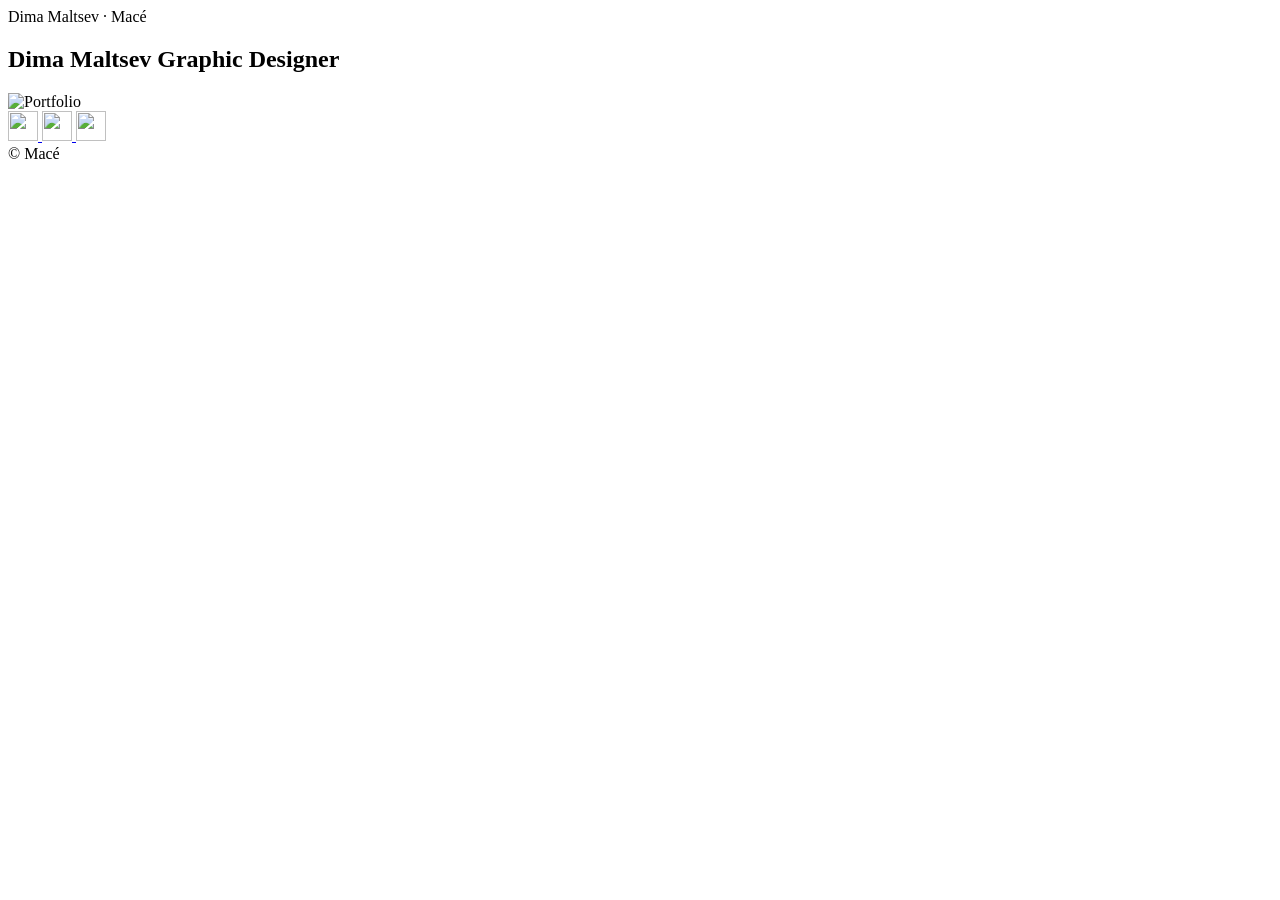
==== index.html @ bc0c4225 "Update index.html" ====
<!doctype html>
<html lang="en">
<head>
  <meta charset="utf-8" />
  <meta name="viewport" content="width=device-width, initial-scale=1" />
  <meta name="p:domain_verify" content="7eff1141d385846b043cf9ca48e43415"/>
  <meta name="theme-color" content="#ffffff" />

  <!-- Google Tag Manager -->
  <script>
    (function(w,d,s,l,i){w[l]=w[l]||[];w[l].push({'gtm.start':
    new Date().getTime(),event:'gtm.js'});var f=d.getElementsByTagName(s)[0],
    j=d.createElement(s),dl=l!='dataLayer'?'&l='+l:'';j.async=true;j.src=
    'https://www.googletagmanager.com/gtm.js?id='+i+dl;f.parentNode.insertBefore(j,f);
    })(window,document,'script','dataLayer','GTM-TT9HBXW8');
  </script>
  <!-- End Google Tag Manager -->

  <!-- Google tag (gtag.js) -->
  <script async src="https://www.googletagmanager.com/gtag/js?id=G-Y58BHB892H"></script>
  <script>
    window.dataLayer = window.dataLayer || [];
    function gtag(){dataLayer.push(arguments);}
    gtag('js', new Date());
    gtag('config', 'G-Y58BHB892H');
  </script>

  <title>Macé · Graphic Designer</title>

  <link rel="icon" href="/favicon.ico?v=3">
  <link rel="apple-touch-icon" sizes="180x180" href="/apple-touch-icon.png?v=3">
  <link href="https://fonts.googleapis.com/css2?family=Montserrat:wght@100;400;700&display=swap" rel="stylesheet" />
  <link rel="stylesheet" href="style.css" />
</head>

<body>

  <!-- Google Tag Manager (noscript) -->
  <noscript>
    <iframe src="https://www.googletagmanager.com/ns.html?id=GTM-TT9HBXW8"
      height="0" width="0" style="display:none;visibility:hidden"></iframe>
  </noscript>
  <!-- End Google Tag Manager (noscript) -->

  <!-- Header -->
  <header>
    <div class="wrap header-content">
      <span id="header-name">Dima Maltsev · Macé</span>
    </div>
  </header>

  <main class="wrap">

    <!-- Hero -->
    <section class="hero">
      <h1 class="hero-title">
        <span class="name-wrapper">
          <span id="name">Dima Maltsev</span>
        </span>
        <span class="role-wrapper">
          <span id="role">Graphic Designer</span>
        </span>
      </h1>
      <div class="accent"></div>
    </section>

    <!-- Portfolio label -->
    <div class="portfolio-name">
      <img src="/assets/portfolio-name.png" alt="Portfolio">
    </div>

    <!-- Portfolio -->
    <section id="portfolio" class="posts"></section>

    <!-- Contacts -->
    <section id="contacts" class="contacts">
      <div class="social-bubbles">

        <a class="bubble-wrap"
           href="https://instagram.com/authent.art"
           target="_blank"
           rel="noopener"
           aria-label="Instagram — Macé">
          <span class="bubble">
            <img src="/assets/icons/instagram.svg" width="30" height="30" alt="">
          </span>
        </a>

        <a class="bubble-wrap"
           href="https://t.me/mace_assistant_bot"
           target="_blank"
           rel="noopener"
           aria-label="Telegram — Macé Assistant">
          <span class="bubble">
            <img src="/assets/icons/telegram.svg" width="30" height="30" alt="">
          </span>
        </a>

        <a class="bubble-wrap"
           href="mailto:mace4681@gmail.com"
           aria-label="Email — mace4681@gmail.com">
          <span class="bubble">
            <img src="/assets/icons/mail.svg" width="30" height="30" alt="">
          </span>
        </a>

      </div>
    </section>

  </main>

  <footer>
    <div class="wrap">
      © <span id="footer-name">Macé</span>
    </div>
  </footer>

  <script src="script.js" defer></script>
</body>
</html>
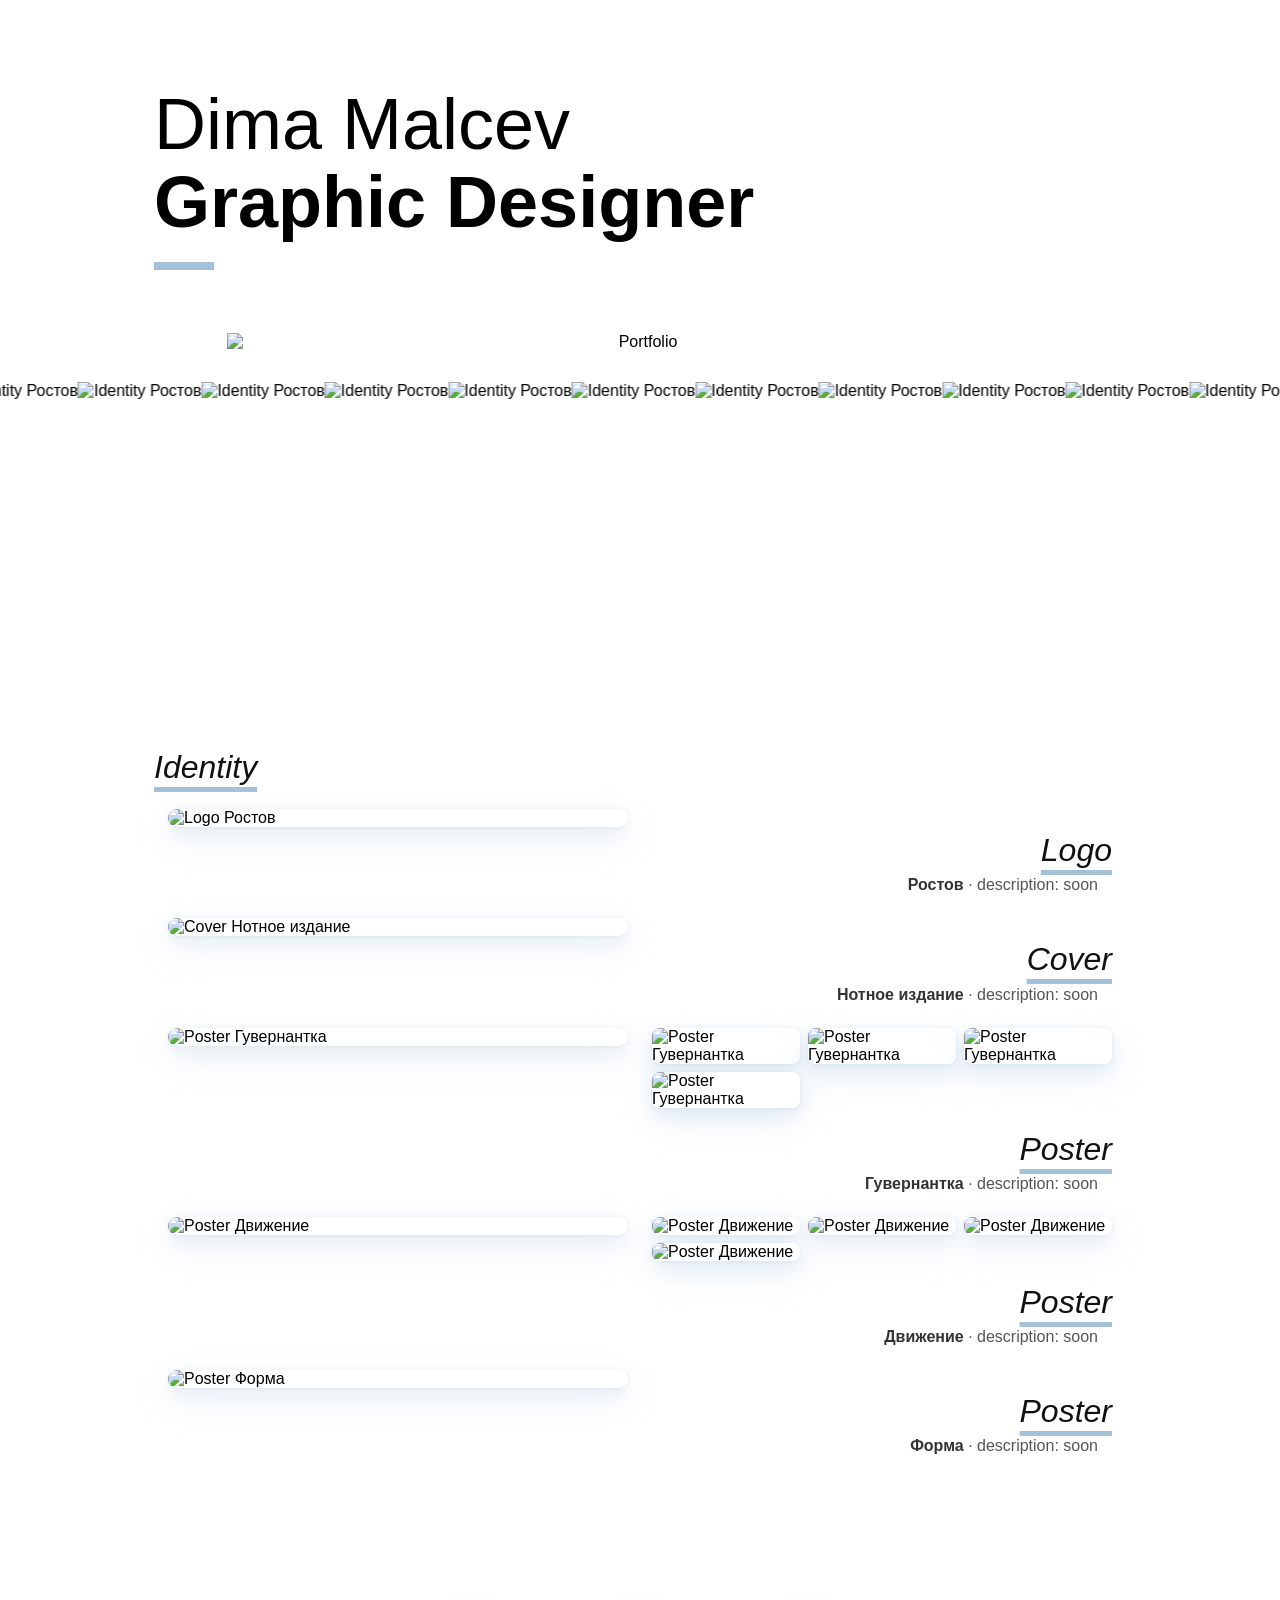
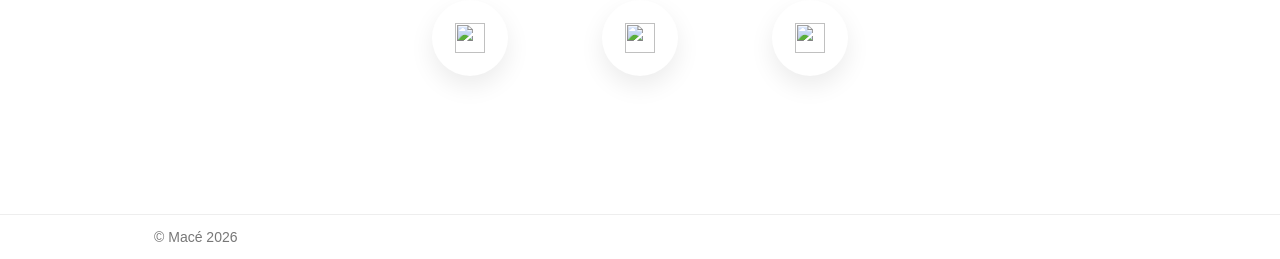
==== commit 66f4d2f1: "Update index.html" ====
--- a/index.html
+++ b/index.html
@@ -111,7 +111,7 @@
 
   <footer>
     <div class="wrap">
-      © <span id="footer-name">Macé</span>
+      © <span id="footer-name">Macé</span> 2026
     </div>
   </footer>
 
--- a/style.css
+++ b/style.css
@@ -0,0 +1,594 @@
+:root {
+  --accent: #A3C1D9;
+  --accent-rgb: 163,193,217; /* для теней */
+  --gap: 24px;
+  --maxw: 1000px;
+}
+
+* { box-sizing: border-box; }
+
+body {
+  margin: 0;
+  font-family: 'Montserrat', sans-serif;
+  background: #fff;
+  color: #000;
+}
+
+.wrap {
+  max-width: var(--maxw);
+  margin: 0 auto;
+  padding: 0 14px;
+}
+
+/* ===== Header ===== */
+header {
+  position: fixed;
+  top: 0; left: 0; right: 0;
+  background: #fff;
+  border-bottom: 1px solid #eee;
+  opacity: 0;
+  pointer-events: none;
+  transition: opacity .3s;
+  z-index: 1000;
+}
+header.visible { opacity: 1; pointer-events: auto; }
+
+.header-content {
+  display: flex;
+  justify-content: center;
+  align-items: center;
+  padding: 12px 0;
+}
+
+#header-name {
+  font-size: clamp(28px, 6vw, 72px);
+  line-height: .96;
+  font-weight: 100;
+}
+
+/* ===== Hero ===== */
+.hero { padding: 10vh 0 7vh; }
+
+.portfolio-name {
+  text-align: center;
+  margin: 0;                 /* без лишних отступов сверху/снизу */
+}
+.portfolio-name img {
+  display: block;
+  width: 85%;
+  height: auto;
+  margin: 0 auto;            /* центрируем */
+}
+
+h1 {
+  font-size: clamp(28px, 6vw, 72px);
+  margin: 0;
+  line-height: .96;
+  font-weight: 700;
+}
+.hero-title { display: flex; flex-direction: column; }
+
+#name { display: block; font-weight: 100; }
+
+.role-wrapper {
+  display: block;
+  overflow: hidden;
+  line-height: 1.2em;
+  height: 1.2em;
+  position: relative;
+  font-weight: 700;
+}
+.role-wrapper span {
+  display: block;
+  position: absolute;
+  left: 0; top: 0;
+  width: 100%;
+  white-space: nowrap;
+}
+
+#role { display: block; }
+
+.accent {
+  width: 60px;
+  height: 8px;
+  background: var(--accent);
+  margin-top: 16px;
+}
+
+section { padding: 7vh 0; }
+
+section#portfolio.posts {
+  padding: 3.5vh 0 7vh;      /* top | left/right | bottom */
+}
+
+/* ===== Animations for role ===== */
+.dud { color: #aaa; }
+.slide-in  { animation: slide-in .5s forwards; }
+.slide-out { animation: slide-out .5s forwards; }
+@keyframes slide-in  { from { transform: translateY(100%);} to { transform: translateY(0);} }
+@keyframes slide-out { from { transform: translateY(0);} to { transform: translateY(-100%);} }
+
+/* ===== Posts ===== */
+.posts { display: flex; flex-direction: column; gap: var(--gap); }
+.post  { display: flex; flex-direction: column; }
+
+/* Заголовок типа поста — ширина по тексту + мазок позади */
+.post-title{
+  position: relative;
+  display: inline-block;     /* ширина по содержимому */
+  align-self: flex-start;     /* не растягиваться на всю ширину flex-контейнера */
+  width: auto;
+  white-space: nowrap;
+  margin: 0px;
+  /*padding: .32em 1.5em .38em;*/
+  color: #fff;
+  font-style: italic;
+  font-weight: 600;
+  line-height: 1;
+  background: none;
+  border-radius: 0;
+  z-index: 0;
+}
+
+.post-title::before{
+  content: "";
+  position: absolute;
+  left: 50%;
+  top: 50%;
+  transform: translate(-50%, -50%);
+  width: 100%;                 /* ширина = ширине текста */
+  height: 1.75em;
+  background: url("/assets/markers/marker-bg-small.png") center / 100% 100% no-repeat;
+  z-index: -1;                 /* под текстом */
+}
+/* описание справа — тонкое; имя поста внутри делаем жирным */
+
+.post-description {
+  margin: 8px 0 0;
+  font-size: 16px;
+  color: #555;
+  max-width: var(--maxw);
+  padding: 0 26px 0 0;;
+  font-weight: 300;
+}
+
+.post-description .post-name { font-weight: 700; color: #333; }
+
+@media (min-width: 1024px){
+  .post-title { font-size: 32px; }
+  .post-description { font-size: 20px; }
+}
+
+/* Images reset */
+img { width: 100%; height: auto; display: block; }
+
+/* ===== Общая карусель (моб и десктоп) ===== */
+.carousel {
+  position: relative;
+  overflow: hidden;
+  width: 100vw;
+  margin-left: calc(50% - 50vw);
+  margin-right: calc(50% - 50vw);
+}
+.carousel-track {
+  display: flex;
+  align-items: stretch;
+  gap: 0;
+  will-change: transform;
+}
+.carousel-track img {
+  width: 100%;
+  flex-shrink: 0;
+}
+
+/* ===== Desktop: первый пост — карусель; остальные — 2 колонки ===== */
+@media (min-width: 769px){
+  /* скрываем карусель у всех, кроме первого */
+  .post .carousel { display: none; }
+
+  .post.is-first .carousel { display: block; height: 40vh; }
+  .post.is-first .carousel-track { height: 100%; align-items: center; }
+  .post.is-first .carousel-track img { height: 100%; width: auto; object-fit: contain; }
+
+  /* корпус поста (не первый): 50% / 50% */
+  .post:not(.is-first) .post-body{
+    display: grid;
+    grid-template-columns: 1fr 1fr; /* две половины */
+    gap: var(--gap);
+    align-items: start;
+    padding: 0 14px;
+  }
+
+  /* левая колонка — обложка по ширине колонки */
+  .post:not(.is-first) .post-left{
+    width: 100%;
+    display: block;
+  }
+  .post:not(.is-first) .post-cover{
+    display: block;
+    width: 100%;
+    height: auto;
+    max-width: 100%;
+    object-fit: contain; /* без обрезки */
+    border-radius: 10px;
+    box-shadow:
+      0 14px 34px rgba(var(--accent-rgb), .22),
+      0 6px 18px rgba(var(--accent-rgb), .18),
+      0 1px 4px  rgba(var(--accent-rgb), .20);
+    transition: box-shadow .25s ease, transform .2s ease;
+  }
+  .post:not(.is-first) .post-cover:hover{
+    transform: translateY(-2px);
+    box-shadow:
+      0 18px 42px rgba(var(--accent-rgb), .26),
+      0 8px 22px rgba(var(--accent-rgb), .20),
+      0 2px 6px  rgba(var(--accent-rgb), .22);
+  }
+
+  /* правая колонка: сверху превью сеткой, снизу текст */
+  .post:not(.is-first) .post-right{
+    display: grid;
+    grid-template-rows: auto auto; /* высота секции подстраивается автоматически */
+    row-gap: var(--gap);
+  }
+
+  /* превью — 3 в ряд; НИЧЕГО не обрезаем: без фикс. высоты и без aspect-ratio */
+  .post:not(.is-first) .post-thumbs{
+    display: grid;
+    grid-template-columns: repeat(3, 1fr);
+    gap: 8px;
+  }
+  .post:not(.is-first) .post-thumbs img{
+    width: 100%;
+    height: auto;        /* авто-высота */
+    object-fit: contain; /* показываем целиком */
+    background: #fff;    /* на случай «письма» по краям */
+    border-radius: 8px;
+    box-shadow:
+      0 14px 34px rgba(var(--accent-rgb), .22),
+      0 6px 18px rgba(var(--accent-rgb), .18),
+      0 1px 4px  rgba(var(--accent-rgb), .20);
+    transition: box-shadow .25s ease, transform .2s ease;
+  }
+  .post:not(.is-first) .post-thumbs img:hover{
+    transform: translateY(-2px);
+    box-shadow:
+      0 18px 42px rgba(var(--accent-rgb), .26),
+      0 8px 22px rgba(var(--accent-rgb), .20),
+      0 2px 6px  rgba(var(--accent-rgb), .22);
+  }
+
+  /* текст справа внизу */
+  .post:not(.is-first) .post-meta{
+    text-align: right;
+    align-self: end;
+  }
+}
+
+/* ===== Mobile: у всех постов — карусели ===== */
+@media (max-width: 768px){
+  .carousel {
+    overflow-x: auto;
+    scroll-snap-type: x mandatory;
+    -webkit-overflow-scrolling: touch;
+    height: auto; width: 100%;
+    margin-left: 0; margin-right: 0;
+  }
+  .carousel::-webkit-scrollbar { display: none; }
+
+  .hero { padding: 5vh 0 7vh; }
+  
+  .post {
+    display: flex;
+    flex-direction: column;
+  }
+
+  .post .carousel {
+    order: 1; /* сначала карусель */
+  }
+
+  .post > .post-title {
+    order: 2; /* потом заголовок */
+    margin-top: 8px;
+  }
+
+  .carousel-track { will-change: auto; }
+  .carousel-track img {
+    width: 100%;
+    height: auto;
+    border: 1px solid #eee;
+    border-radius: 16px;
+    scroll-snap-align: center;
+  }
+
+  .carousel-indicators {
+    position: sticky;
+    bottom: 16px; left: 0; right: 0;
+    display: flex; justify-content: center; align-items: center; gap: 6px;
+    pointer-events: none;
+  }
+  .carousel-indicators span {
+    width: 4px; height: 4px; background: rgba(163,193,217,.5); border-radius: 50%;
+  }
+  .carousel-indicators span.active {
+    width: 6px; height: 6px; background: var(--accent);
+  }
+
+  /* десктопные секции скрываем */
+  .post .post-body,
+  .post .post-left,
+  .post .post-right { display: none; }
+
+  /* и везде показываем карусели */
+  .post .carousel { display: block; }
+}
+
+/* ===== Contacts: плавающие «пузырьки» ===== */
+.contacts { padding: 0 14px 56px; }
+
+.social-bubbles{
+  position: relative;
+  height: 160px;
+  display: block;
+  margin: 40px auto;
+  max-width: var(--maxw);
+}
+
+.bubble-wrap{
+  position: absolute;
+  top: 50%;
+  transform: translate(-50%, -50%);
+  text-decoration: none;
+  color: inherit;
+}
+.bubble-wrap:nth-child(1){ left: 32%; animation: driftX1 7.2s ease-in-out infinite alternate; }
+.bubble-wrap:nth-child(2){ left: 50%; animation: driftX2 8.8s ease-in-out infinite alternate .35s; }
+.bubble-wrap:nth-child(3){ left: 68%; animation: driftX3 6.6s ease-in-out infinite alternate .7s; }
+
+.bubble{
+  --size: 76px;
+  width: var(--size);
+  height: var(--size);
+  border-radius: 50%;
+  background: #fff;
+  box-shadow:
+    0 10px 24px rgba(0,0,0,.08),
+    0 0 0 0 var(--accent) inset; /* «скрытая» обводка; проявляем на hover */
+  display: grid;
+  place-items: center;
+  color: #111;
+  transition:
+    transform .2s ease,
+    background .2s ease,
+    color .2s ease,
+    box-shadow .2s ease;
+  animation: driftY 5.4s ease-in-out infinite alternate;
+}
+.bubble img{ width: 30px; height: 30px; display: block; }
+
+.bubble:hover,
+.bubble:focus-visible{
+  transform: translateY(-2px) scale(1.07);
+  box-shadow:
+    0 12px 28px rgba(0,0,0,.16),
+    0 0 0 1.5px var(--accent) inset;
+}
+.bubble:active{
+  transform: translateY(0) scale(0.98);
+  box-shadow:
+    0 8px 18px rgba(0,0,0,.12),
+    0 0 0 2px var(--accent) inset;
+}
+
+@keyframes driftX1{ from{ transform: translate(-40px,-50%);} to{ transform: translate(18px,-50%);} }
+@keyframes driftX2{ from{ transform: translate(-26px,-50%);} to{ transform: translate(34px,-50%);} }
+@keyframes driftX3{ from{ transform: translate(-30px,-50%);} to{ transform: translate(22px,-50%);} }
+@keyframes driftY  { from{ transform: translateY(12px);} to{ transform: translateY(-16px);} }
+
+@media (prefers-reduced-motion: reduce){
+  .bubble, .bubble-wrap { animation: none !important; }
+}
+
+/* ===== Footer ===== */
+footer {
+  border-top: 1px solid #eee;
+  padding: 14px 0;
+  color: #777;
+  font-size: 14px;
+}
+#footer-name { font-weight: 100; }
+
+/* Скрыть верхний H3 у всех постов, кроме первого (на десктопе) */
+@media (min-width: 769px){
+  .posts .post:not(.is-first) > h3.post-title,
+  .posts .post:not(.is-first) h3.post-title {
+    display: none !important;
+  }
+}
+
+/* Название поста (в описании) — жирнее */
+.post-description {
+  font-weight: 500; /* было 300 */
+  color: #444; /* чуть темнее для читаемости */
+  margin: 8px 0 0;
+  padding: 0 14px;
+  font-size: 16px;
+  color: #555;
+  max-width: var(--maxw);
+}
+
+.post-name {
+  font-weight: 600;
+  color: #000;
+}
+
+/* Описание — тоньше */
+.post-desc {
+  font-weight: 300;
+  color: #555;
+}
+
+.post.is-first {
+  display: flex;
+  flex-direction: column;
+}
+
+.post.is-first .carousel {
+  order: 1; /* сначала идёт карусель */
+}
+
+.post.is-first > .post-title {
+  order: 2; /* потом идёт заголовок */
+  margin-top: 8px; /* небольшой отступ */
+}
+
+.post-title,
+.post.is-first > .post-title {
+  position: relative;
+  display: inline-block;           /* убираем лишние отступы под "маркер" */
+  color: #111;                /* тёмный текст */
+  font-style: italic;         /* оставляем наклон, если нужен */
+  font-weight: 500;           /* «чуть тоньше», но не 100–300 */
+  line-height: 1.1;
+  background: none !important;
+  border: 0;
+
+  /* подчёркивание акцентным цветом */
+  text-decoration-line: underline;
+  text-decoration-color: var(--accent);
+  text-decoration-thickness: .16em;  /* толщина линии */
+  text-underline-offset: .28em;      /* отступ от текста */
+}
+
+/* Полное отключение старого «мазка» на всякий случай */
+.post-title::before,
+
+.hidden{ display:none; }
+
+/* ==== Start Project Modal (Vanilla JS) ==== */
+.spm-btn-accent{ border:1px solid var(--accent); color:var(--accent); background:transparent; padding:12px 24px; border-radius:16px; font-weight:600; }
+.spm-btn-accent:hover{ box-shadow:0 2px 10px rgba(163,193,217,.35); transform:translateY(-1px); }
+
+.spm-overlay{ position:fixed; inset:0; display:none; align-items:center; justify-content:center; background:rgba(0,0,0,.4); padding:16px; z-index:2000; }
+.spm-overlay[aria-hidden="false"]{ display:flex; }
+.spm-modal{ width:min(720px, 100%); background:#fff; color:#000; border-radius:20px; padding:24px; box-shadow:0 10px 30px rgba(0,0,0,.15); }
+.spm-modal__head{ display:flex; justify-content:space-between; align-items:flex-start; margin-bottom:20px; }
+.spm-title{ font-size:24px; font-weight:800; margin:0; }
+.spm-sub{ margin:6px 0 0; color:#666; font-size:13px; }
+.spm-icon{ border:none; background:transparent; color:var(--accent); font-size:18px; padding:6px; border-radius:10px; }
+.spm-icon:hover{ background:rgba(163,193,217,.12); }
+
+.spm-block{ margin-bottom:20px; }
+.spm-label{ text-transform:uppercase; letter-spacing:.06em; font-weight:700; font-size:11px; color:#666; margin-bottom:8px; }
+.spm-list{ list-style:none; padding:0; margin:8px 0 0; display:grid; gap:8px; }
+.spm-option{ border:1px solid #e6e6e6; border-radius:12px; padding:10px 12px; }
+.spm-option:hover{ border-color:var(--accent); }
+.spm-option input{ accent-color:var(--accent); }
+
+.spm-tg{ display:grid; grid-template-columns:1fr 3fr; gap:16px; border:1px solid #e6e6e6; border-radius:16px; padding:16px; transition:box-shadow .25s, border-color .25s, background .25s; }
+.spm-tg.glow{ border-color:var(--accent); box-shadow:0 0 24px rgba(163,193,217,.35), 0 0 0 2px var(--accent) inset; background:rgba(163,193,217,.08); }
+.spm-tg__avatar{ display:flex; align-items:center; justify-content:center; }
+.spm-ava{ width:84px; height:84px; border-radius:999px; background:#eee; overflow:hidden; display:flex; justify-content:center; align-items:center; font-weight:700; color:#ccc; }
+.spm-ava img{ width:100%; height:100%; object-fit:cover; display:block; }
+.spm-tg__name{ font-weight:700; margin-bottom:8px; }
+
+.spm-inputwrap{ border:1px solid #e6e6e6; border-radius:12px; padding:8px 10px; }
+.spm-inputwrap.error{ border-color:#e5484d; }
+.spm-inputwrap input{ width:100%; border:none; outline:none; background:transparent; font-size:14px; color:#000; }
+.spm-inputwrap input::placeholder{ color:#9ca3af; }
+
+.spm-error{ color:#e5484d; font-size:13px; margin-top:8px; }
+.spm-footer{ display:flex; justify-content:space-between; align-items:center; gap:12px; margin-top:24px; }
+.spm-btn-fill{ background:var(--accent); color:#fff; border:none; padding:12px 20px; border-radius:16px; font-weight:600; }
+.spm-btn-fill:disabled{ opacity:.4; cursor:not-allowed; }
+.spm-hint{ color:#666; font-size:12px; }
+
+.post.is-first > .post-title::before {
+  content: none !important;
+  display: none !important;
+}
+
+:root { --accent:#a3c1d9; --tg:#229ED9; } /* телеграм-синий */
+
+ /* Базовая типографика модалки (перебивает глобальные стили) */
+.spm-modal .spm-title{font:800 26px/1.2 Montserrat,system-ui,sans-serif;letter-spacing:0}
+.spm-modal .spm-sub{font:400 13px/1.4 Montserrat,system-ui,sans-serif;color:#666;margin-top:6px}
+.spm-modal .spm-label{font:700 11px/1.1 Montserrat,system-ui,sans-serif;letter-spacing:.06em;color:#666;text-transform:uppercase;margin-bottom:8px}
+
+ /* Кнопка */
+.spm-btn-accent{border:1px solid var(--accent);color:var(--accent);background:transparent;padding:12px 24px;border-radius:16px;font-weight:600;display:inline-block}
+.spm-btn-accent:hover{box-shadow:0 2px 10px rgba(163,193,217,.35);transform:translateY(-1px)}
+
+ /* Модалка */
+.spm-overlay{position:fixed;inset:0;display:none;align-items:center;justify-content:center;background:rgba(0,0,0,.45);padding:16px;z-index:2000}
+.spm-overlay[aria-hidden="false"]{display:flex}
+.spm-modal{width:min(720px,100%);background:#fff;color:#000;border-radius:20px;padding:24px;box-shadow:0 10px 30px rgba(0,0,0,.15)}
+.spm-modal__head{display:flex;justify-content:space-between;align-items:flex-start;margin-bottom:20px}
+.spm-icon{border:none;background:transparent;color:var(--accent);font-size:18px;padding:6px;border-radius:10px}
+.spm-icon:hover{background:rgba(163,193,217,.12)}
+
+ /* Список услуг */
+.spm-list{list-style:none;margin:8px 0 0;padding:0;display:grid;gap:8px}
+.spm-option{border:1px solid #e6e6e6;border-radius:12px;padding:10px 12px}
+.spm-option:hover{border-color:var(--accent)}
+.spm-option input{accent-color:var(--accent)}
+
+ /* Telegram-карточка (¼ + ¾) */
+#spm-tg-card{display:grid;grid-template-columns:1fr 3fr;gap:16px;border:1px solid #e6e6e6;border-radius:16px;padding:16px;transition:border-color .25s,box-shadow .25s,background .25s}
+#spm-tg-card .spm-ava{width:84px;height:84px;border-radius:999px;background:#eee;overflow:hidden;display:flex;align-items:center;justify-content:center;color:#ccc;font-weight:700}
+#spm-tg-card .spm-ava img{width:100%;height:100%;object-fit:cover;display:block}
+.spm-tg__name{font-weight:700;margin-bottom:8px}
+
+ /* Поле ника */
+#spm-tg-inputwrap{border:1px solid #e6e6e6;border-radius:12px;padding:8px 10px}
+#spm-tg-inputwrap.error{border-color:#e5484d}
+#spm-tg-inputwrap input{width:100%;border:none;outline:none;background:transparent;font-size:14px;color:#000}
+#spm-tg-inputwrap input::placeholder{color:#9ca3af}
+.spm-error{color:#e5484d;font-size:13px;margin-top:8px}
+
+ /* «Свечение» при валидном нике (жёсткая специфичность) */
+#spm-tg-card.glow{border-color:var(--tg);box-shadow:0 0 0 2px var(--tg),0 0 24px rgba(34,158,217,.35);background:rgba(34,158,217,.08)}
+/* если хочешь строго в своём акценте — замени var(--tg) на var(--accent) в строке выше */
+
+.spm-footer{display:flex;justify-content:space-between;align-items:center;gap:12px;margin-top:24px}
+.spm-btn-fill{background:var(--accent);color:#fff;border:none;padding:12px 20px;border-radius:16px;font-weight:600}
+.spm-btn-fill:disabled{opacity:.4;cursor:not-allowed}
+.spm-hint{color:#666;font-size:12px}
+.hidden{display:none}
+
+/* CTA как типографская ссылка */
+.cta-link{
+  font:600 18px/1.35 Montserrat,system-ui,sans-serif;
+  color:#000;
+  text-decoration:none;
+  border-bottom:2px solid #a3c1d9;
+  padding-bottom:2px;
+  transition:color .2s, border-color .2s;
+}
+.cta-link:hover{ color:#a3c1d9; border-color:#000; }
+
+/* Телеграм-карточка: используем кастомный акцент --tg (по умолчанию #a3c1d9) */
+#spm-tg-card{ --tg:#a3c1d9; }
+#spm-tg-card.glow{
+  border-color:var(--tg);
+  box-shadow:0 0 0 2px var(--tg), 0 0 24px color-mix(in srgb, var(--tg) 35%, transparent);
+  background:color-mix(in srgb, var(--tg) 10%, white);
+}
+
+/* ▼ Переключатель языка */
+/* ▼ Language switch — минималист */
+.lang-switch{
+  position: fixed;
+  top: 16px;
+  right: 16px;           /* поменяй на left:16px; right:auto; если нужна левая сторона */
+  background: none;
+  border: none;
+  padding: 0;
+  font: 600 12px/1 Montserrat, system-ui, sans-serif;
+  letter-spacing: .06em;
+  text-transform: uppercase;
+  color: var(--accent, #1b1b1b);
+  cursor: pointer;
+}
+.lang-switch:hover{ text-decoration: underline; }
+/* ▲ */
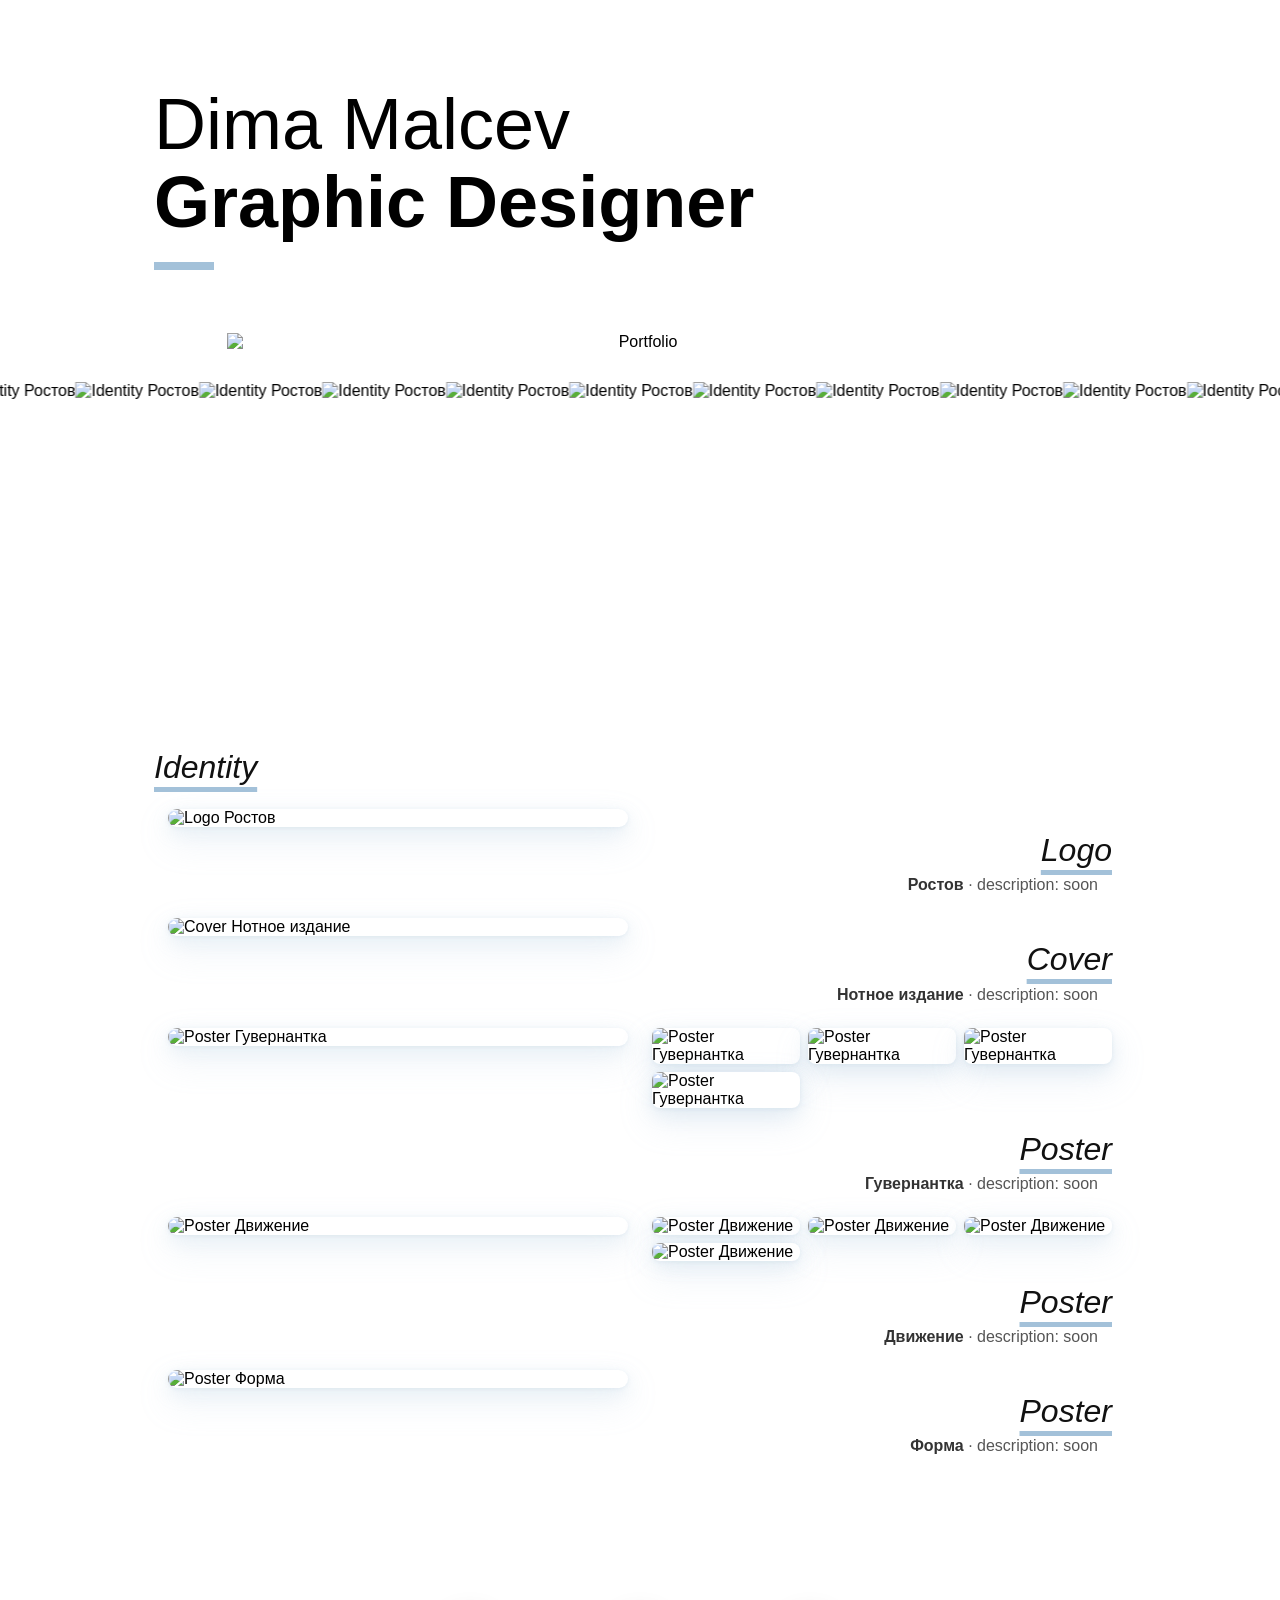
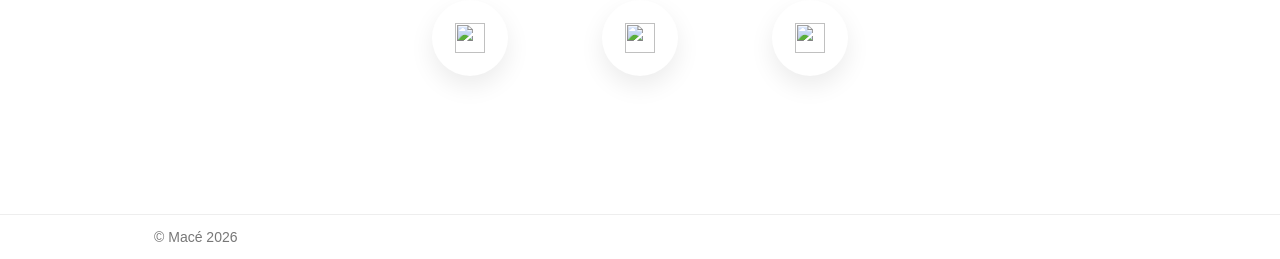
==== commit 4e42b993: "Update index.html" ====
--- a/index.html
+++ b/index.html
@@ -45,7 +45,7 @@
   <!-- Header -->
   <header>
     <div class="wrap header-content">
-      <span id="header-name">Dima Maltsev · Macé</span>
+      <span id="header-name">Dima Malсev · Macé</span>
     </div>
   </header>
 
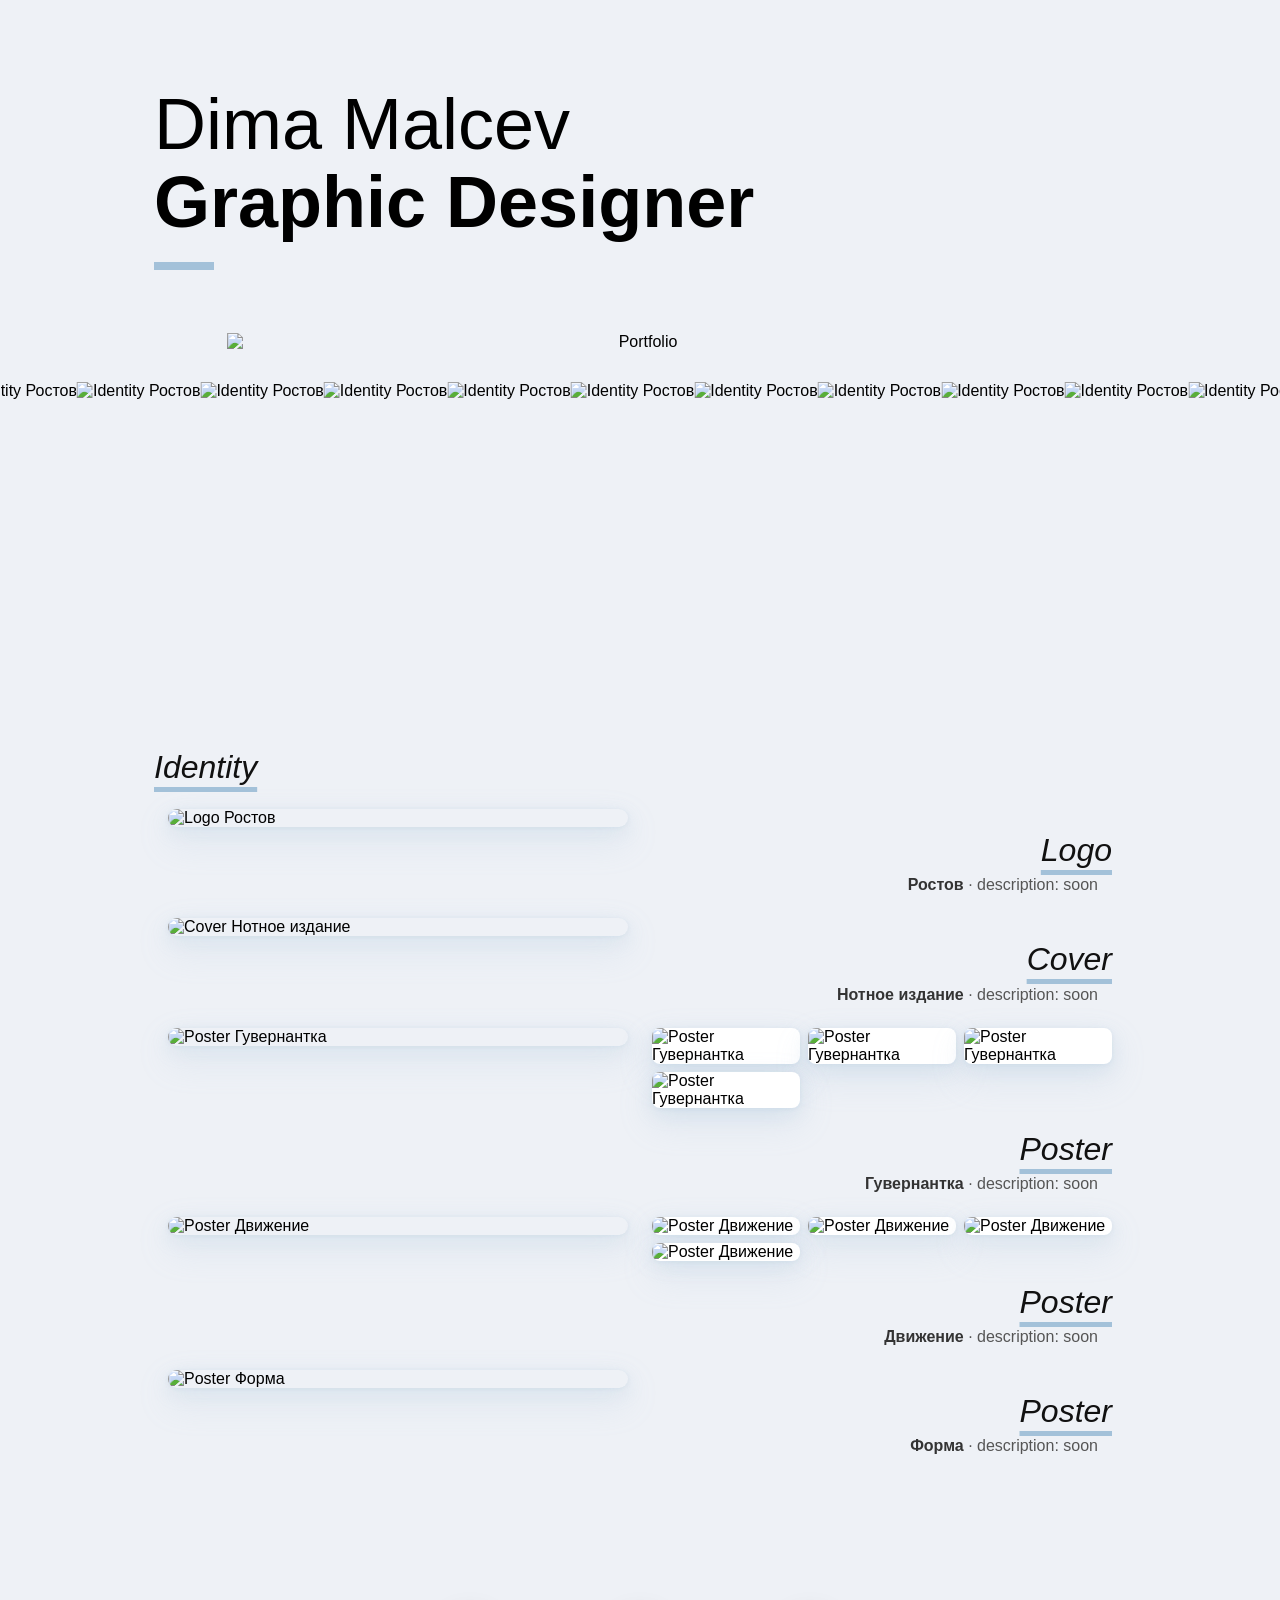
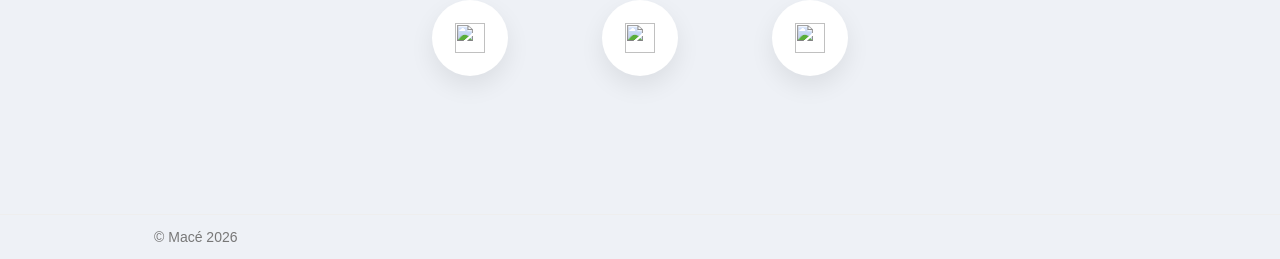
==== commit be8a1b7c: "Update index.html" ====
--- a/index.html
+++ b/index.html
@@ -5,6 +5,9 @@
   <meta name="viewport" content="width=device-width, initial-scale=1" />
   <meta name="p:domain_verify" content="7eff1141d385846b043cf9ca48e43415"/>
   <meta name="theme-color" content="#ffffff" />
+  <meta name="viewport" content="width=device-width, initial-scale=1, viewport-fit=cover">
+  <meta name="theme-color" content="#eef1f6">
+  <meta name="apple-mobile-web-app-status-bar-style" content="default">
 
   <!-- Google Tag Manager -->
   <script>
--- a/style.css
+++ b/style.css
@@ -20,30 +20,69 @@
   padding: 0 14px;
 }
 
-/* ===== Header ===== */
-header {
+:root{
+  --glass-bg: rgba(255,255,255,0.55);
+  --glass-blur: 18px;
+  --glass-border: rgba(0,0,0,0.08);
+}
+
+/* чтобы не было белого фона страницы вокруг */
+html, body{
+  background: #eef1f6; /* базовая подложка страницы */
+}
+
+/* ===== Header (Glass) + Safe area fill ===== */
+header{
   position: fixed;
   top: 0; left: 0; right: 0;
-  background: #fff;
-  border-bottom: 1px solid #eee;
+
+  background: var(--glass-bg);
+  -webkit-backdrop-filter: blur(var(--glass-blur)) saturate(160%);
+  backdrop-filter: blur(var(--glass-blur)) saturate(160%);
+
+  border-bottom: 1px solid var(--glass-border);
+  box-shadow:
+    0 10px 30px rgba(0,0,0,0.10),
+    0 1px 0 rgba(255,255,255,0.35) inset;
+
   opacity: 0;
   pointer-events: none;
-  transition: opacity .3s;
+  transition: opacity .3s ease;
   z-index: 1000;
 }
-header.visible { opacity: 1; pointer-events: auto; }
-
-.header-content {
-  display: flex;
-  justify-content: center;
-  align-items: center;
+header.visible{ opacity: 1; pointer-events: auto; }
+
+/* ВАЖНО: заполняем зону под статус-баром тем же стеклом */
+header::after{
+  content:"";
+  position:absolute;
+  left:0; right:0;
+  top: calc(-1 * env(safe-area-inset-top));
+  height: env(safe-area-inset-top);
+
+  background: var(--glass-bg);
+  -webkit-backdrop-filter: blur(var(--glass-blur)) saturate(160%);
+  backdrop-filter: blur(var(--glass-blur)) saturate(160%);
+
+  border-bottom: 1px solid rgba(0,0,0,0.05);
+}
+
+/* чтобы контент не заезжал под хедер на мобиле */
+.header-content{
+  display:flex;
+  justify-content:center;
+  align-items:center;
   padding: 12px 0;
-}
-
-#header-name {
+  padding-top: calc(12px + env(safe-area-inset-top));
+  position: relative;
+}
+
+#header-name{
   font-size: clamp(28px, 6vw, 72px);
   line-height: .96;
   font-weight: 100;
+  color: rgba(10,12,14,0.92);
+  text-shadow: 0 1px 0 rgba(255,255,255,0.55);
 }
 
 /* ===== Hero ===== */
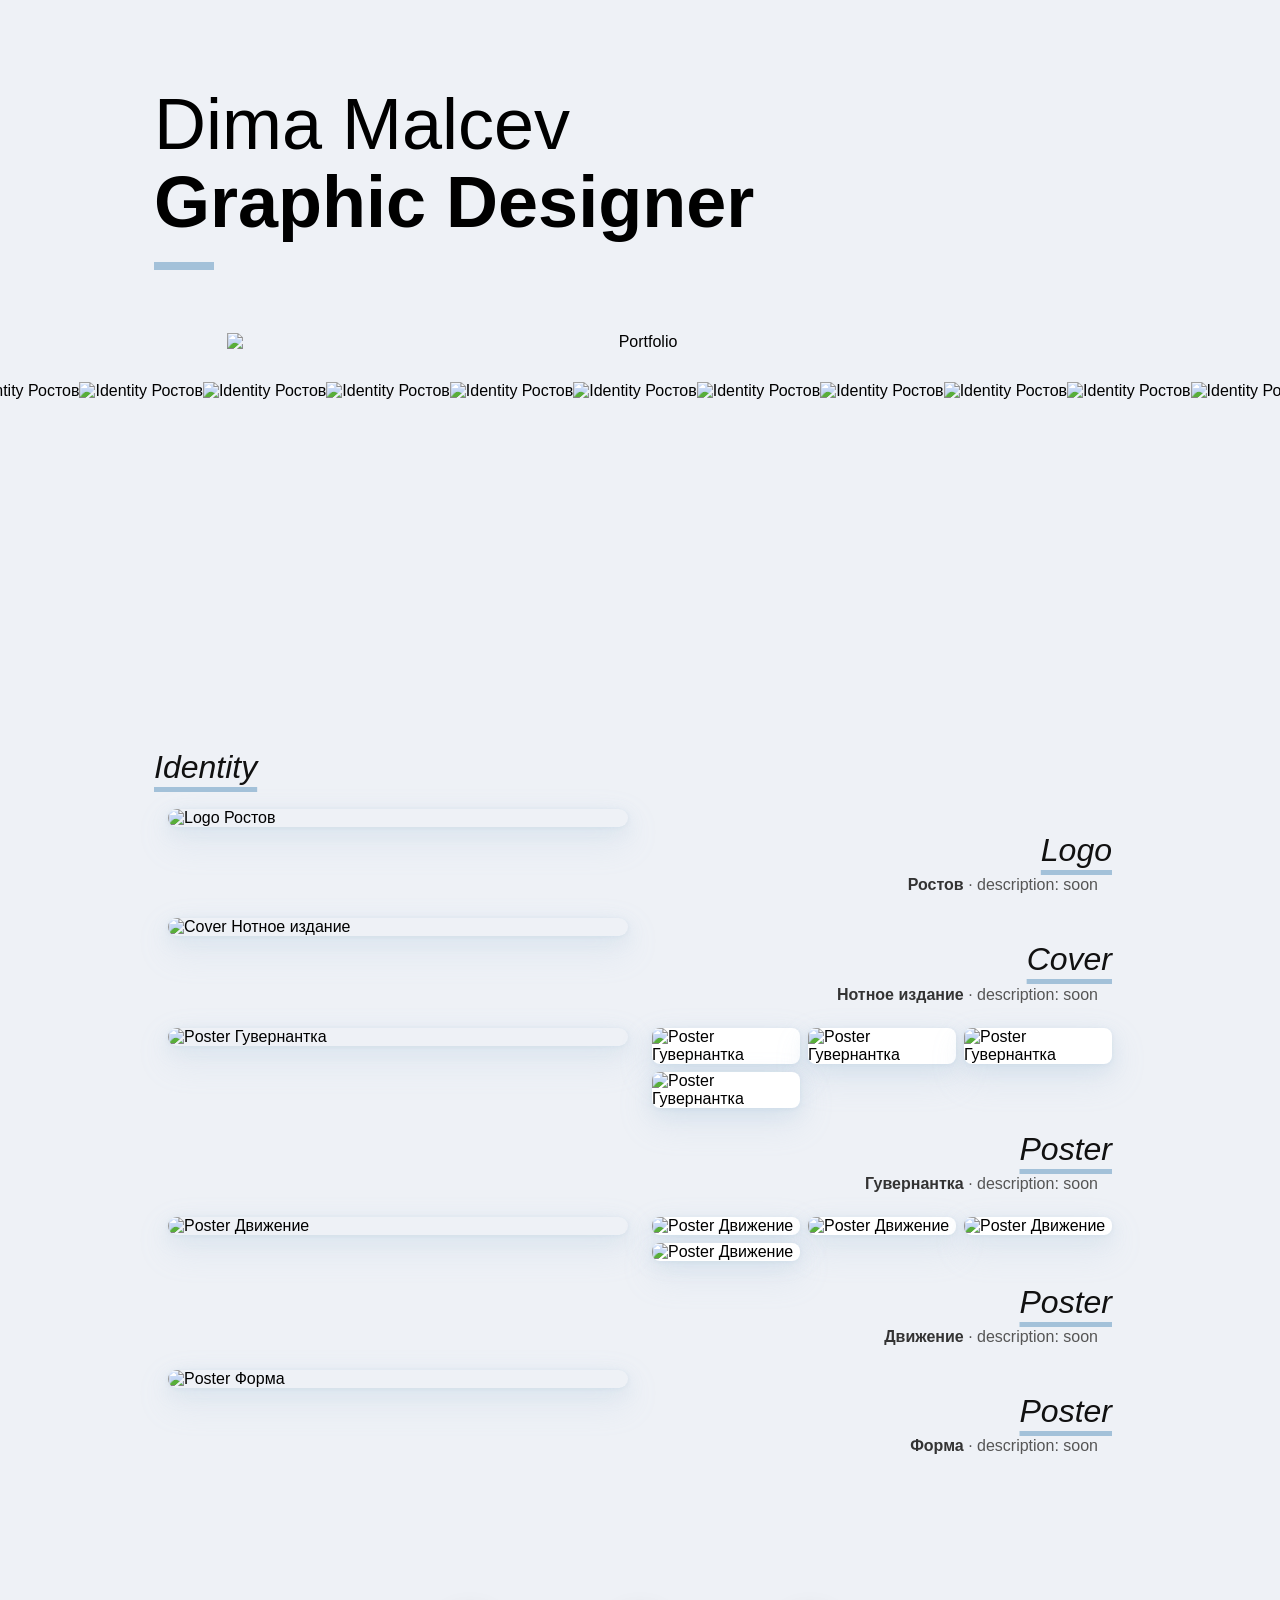
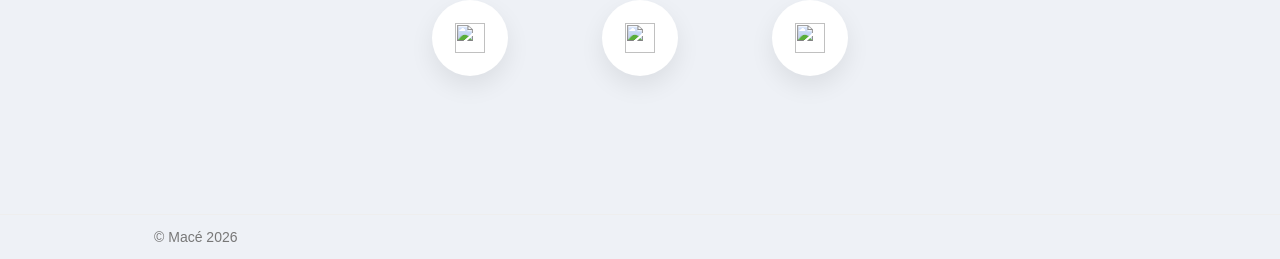
==== commit 3b17113f: "Update index.html" ====
--- a/index.html
+++ b/index.html
@@ -2,10 +2,8 @@
 <html lang="en">
 <head>
   <meta charset="utf-8" />
-  <meta name="viewport" content="width=device-width, initial-scale=1" />
+  <meta name="viewport" content="width=device-width, initial-scale=1, viewport-fit=cover" />
   <meta name="p:domain_verify" content="7eff1141d385846b043cf9ca48e43415"/>
-  <meta name="theme-color" content="#ffffff" />
-  <meta name="viewport" content="width=device-width, initial-scale=1, viewport-fit=cover">
   <meta name="theme-color" content="#eef1f6">
   <meta name="apple-mobile-web-app-status-bar-style" content="default">
 
@@ -30,10 +28,10 @@
 
   <title>Macé · Graphic Designer</title>
 
-  <link rel="icon" href="/favicon.ico?v=3">
-  <link rel="apple-touch-icon" sizes="180x180" href="/apple-touch-icon.png?v=3">
+  <link rel="icon" href="./favicon.ico?v=3">
+  <link rel="apple-touch-icon" sizes="180x180" href="./apple-touch-icon.png?v=3">
   <link href="https://fonts.googleapis.com/css2?family=Montserrat:wght@100;400;700&display=swap" rel="stylesheet" />
-  <link rel="stylesheet" href="style.css" />
+  <link rel="stylesheet" href="./style.css" />
 </head>
 
 <body>
@@ -69,7 +67,7 @@
 
     <!-- Portfolio label -->
     <div class="portfolio-name">
-      <img src="/assets/portfolio-name.png" alt="Portfolio">
+      <img src="./assets/portfolio-name.png" alt="Portfolio">
     </div>
 
     <!-- Portfolio -->
@@ -85,7 +83,7 @@
            rel="noopener"
            aria-label="Instagram — Macé">
           <span class="bubble">
-            <img src="/assets/icons/instagram.svg" width="30" height="30" alt="">
+            <img src="./assets/icons/instagram.svg" width="30" height="30" alt="">
           </span>
         </a>
 
@@ -95,7 +93,7 @@
            rel="noopener"
            aria-label="Telegram — Macé Assistant">
           <span class="bubble">
-            <img src="/assets/icons/telegram.svg" width="30" height="30" alt="">
+            <img src="./assets/icons/telegram.svg" width="30" height="30" alt="">
           </span>
         </a>
 
@@ -103,7 +101,7 @@
            href="mailto:mace4681@gmail.com"
            aria-label="Email — mace4681@gmail.com">
           <span class="bubble">
-            <img src="/assets/icons/mail.svg" width="30" height="30" alt="">
+            <img src="./assets/icons/mail.svg" width="30" height="30" alt="">
           </span>
         </a>
 
@@ -118,6 +116,6 @@
     </div>
   </footer>
 
-  <script src="script.js" defer></script>
+  <script src="./script.js" defer></script>
 </body>
 </html>
